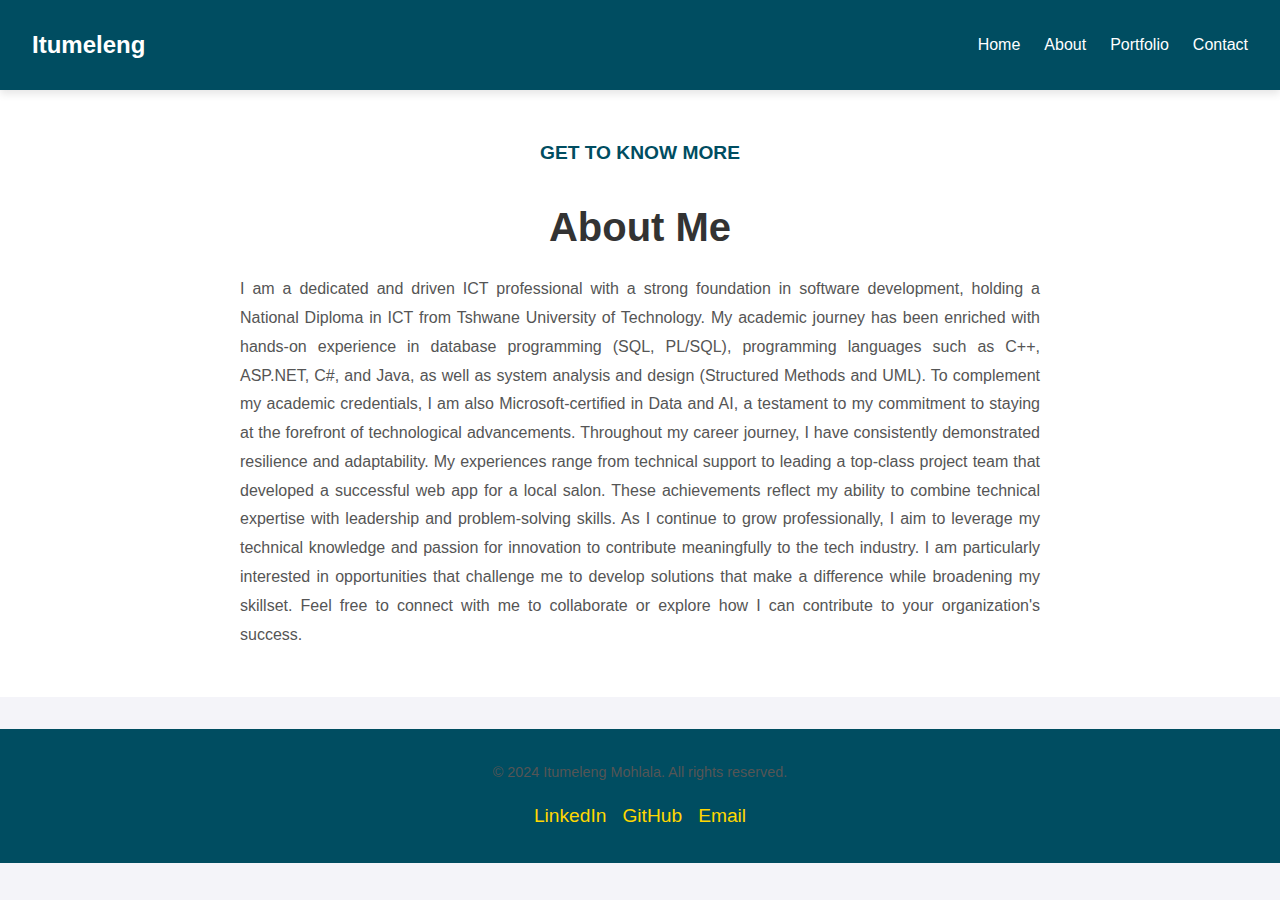
==== about.html @ 56065b53 "initialcommit" ====
<!DOCTYPE html>
<html lang="en">
<head>
    <meta charset="UTF-8">
    <meta name="viewport" content="width=device-width, initial-scale=1.0">
    <title>About - My Portfolio</title>
    <link rel="stylesheet" href="styles.css">
    <link rel="stylesheet" href="media.css">
</head>
<body>
    <nav>
        <div class="logo">Itumeleng</div>
        <ul class="nav-links">
            <li><a href="index.html">Home</a></li>
            <li><a href="about.html">About</a></li>
            <li><a href="portfolio.html">Portfolio</a></li>
            <li><a href="contact.html">Contact</a></li>
        </ul>
    </nav>
    <section id="about">
        <p class="section_text_p1">Get to know more</p>
        <h1 class="title">About Me</h1>
        <div class="about-details-container">
            <p>
                I am a dedicated and driven ICT professional with a strong foundation in software development, holding a National Diploma in ICT from Tshwane University of Technology. My academic journey has been enriched with hands-on experience in database programming (SQL, PL/SQL), programming languages such as C++, ASP.NET, C#, and Java, as well as system analysis and design (Structured Methods and UML).

                            To complement my academic credentials, I am also Microsoft-certified in Data and AI, a testament to my commitment to staying at the forefront of technological advancements.
                            
                            Throughout my career journey, I have consistently demonstrated resilience and adaptability. My experiences range from technical support to leading a top-class project team that developed a successful web app for a local salon. These achievements reflect my ability to combine technical expertise with leadership and problem-solving skills.
                            
                            As I continue to grow professionally, I aim to leverage my technical knowledge and passion for innovation to contribute meaningfully to the tech industry. I am particularly interested in opportunities that challenge me to develop solutions that make a difference while broadening my skillset.
                            
                            Feel free to connect with me to collaborate or explore how I can contribute to your organization's success.
                            

            </p>
        </div>
    </section>

    <footer>
        <div class="footer-container">
            <p>&copy; 2024 Itumeleng Mohlala. All rights reserved.</p>
            <ul class="social-links">
                <li><a href="https://www.linkedin.com/in/itumeleng-mohlala" target="_blank">LinkedIn</a></li>
                <li><a href="https://github.com/itumeleng-mohlala" target="_blank">GitHub</a></li>
                <li><a href="itumelengmohlala362@gmail.com">Email</a></li>
            </ul>
        </div>
    </footer>
</body>
</html>
---- styles.css ----
/* General styles */
body {
    margin: 0;
    font-family: 'Roboto', sans-serif;
    line-height: 1.6;
    color: #333;
    background-color: #f4f4f9;
}

h1, h2, h3, h4, h5, h6 {
    font-weight: 700;
    color: #222;
}

p {
    margin: 0 0 1rem;
    color: #555;
}

a {
    text-decoration: none;
    color: inherit;
}

/* Navbar styles */
nav {
    display: flex;
    justify-content: space-between;
    align-items: center;
    background-color: #004d61;
    color: #fff;
    padding: 1rem 2rem;
    box-shadow: 0 4px 8px rgba(0, 0, 0, 0.1);
    position: sticky;
    top: 0;
    z-index: 1000;
}

.logo {
    font-size: 1.5rem;
    font-weight: bold;
}

.nav-links {
    list-style: none;
    display: flex;
    gap: 1.5rem;
}

.nav-links a {
    color: #fff;
    font-weight: 500;
    transition: color 0.3s;
}

.nav-links a:hover {
    color: #ffd700;
}

/* Section styles */
section {
    padding: 3rem 2rem;
    text-align: center;
    background-color: #fff;
}

.section_text_p1 {
    font-size: 1.2rem;
    color: #004d61;
    margin-bottom: 0.5rem;
    font-weight: 600;
    text-transform: uppercase;
}

.title {
    font-size: 2.5rem;
    margin-bottom: 1rem;
    color: #333;
}

.about-details-container p,
.contact-details-container p,
.experience-details-container p {
    max-width: 800px;
    margin: 0 auto;
    line-height: 1.8;
    font-size: 1rem;
    color: #555;
    text-align: justify;
}

/* Portfolio section */
.details-container {
    display: flex;
    flex-wrap: wrap;
    justify-content: center;
    gap: 2rem;
    margin-top: 2rem;
}

.project-img {
    width: 100%;
    max-width: 300px;
    border-radius: 10px;
    box-shadow: 0 4px 8px rgba(0, 0, 0, 0.2);
    transition: transform 0.3s;
}

.project-img:hover {
    transform: scale(1.05);
}

.btn {
    display: inline-block;
    margin-top: 1rem;
    padding: 0.5rem 1rem;
    font-size: 1rem;
    font-weight: bold;
    color: #fff;
    background-color: #004d61;
    border: none;
    border-radius: 5px;
    transition: background-color 0.3s;
    cursor: pointer;
    text-transform: uppercase;
}

.btn:hover {
    background-color: #ffd700;
}

/* Footer styles */
footer {
    background-color: #004d61;
    color: #fff;
    text-align: center;
    padding: 2rem;
    margin-top: 2rem;
}

.footer-container {
    max-width: 800px;
    margin: 0 auto;
}

.footer-container p {
    margin: 0;
    font-size: 0.9rem;
}

.social-links {
    list-style: none;
    padding: 0;
    margin: 1rem 0 0;
    display: flex;
    justify-content: center;
    gap: 1rem;
}

.social-links a {
    text-decoration: none;
    color: #ffd700;
    font-size: 1.2rem;
    transition: color 0.3s;
}

.social-links a:hover {
    color: #fff;
}

/* Responsive design */
@media screen and (max-width: 768px) {
    .nav-links {
        flex-direction: column;
        align-items: center;
        gap: 0.8rem;
    }

    .details-container {
        flex-direction: column;
        align-items: center;
    }

    .about-details-container p {
        padding: 0 1rem;
    }
}
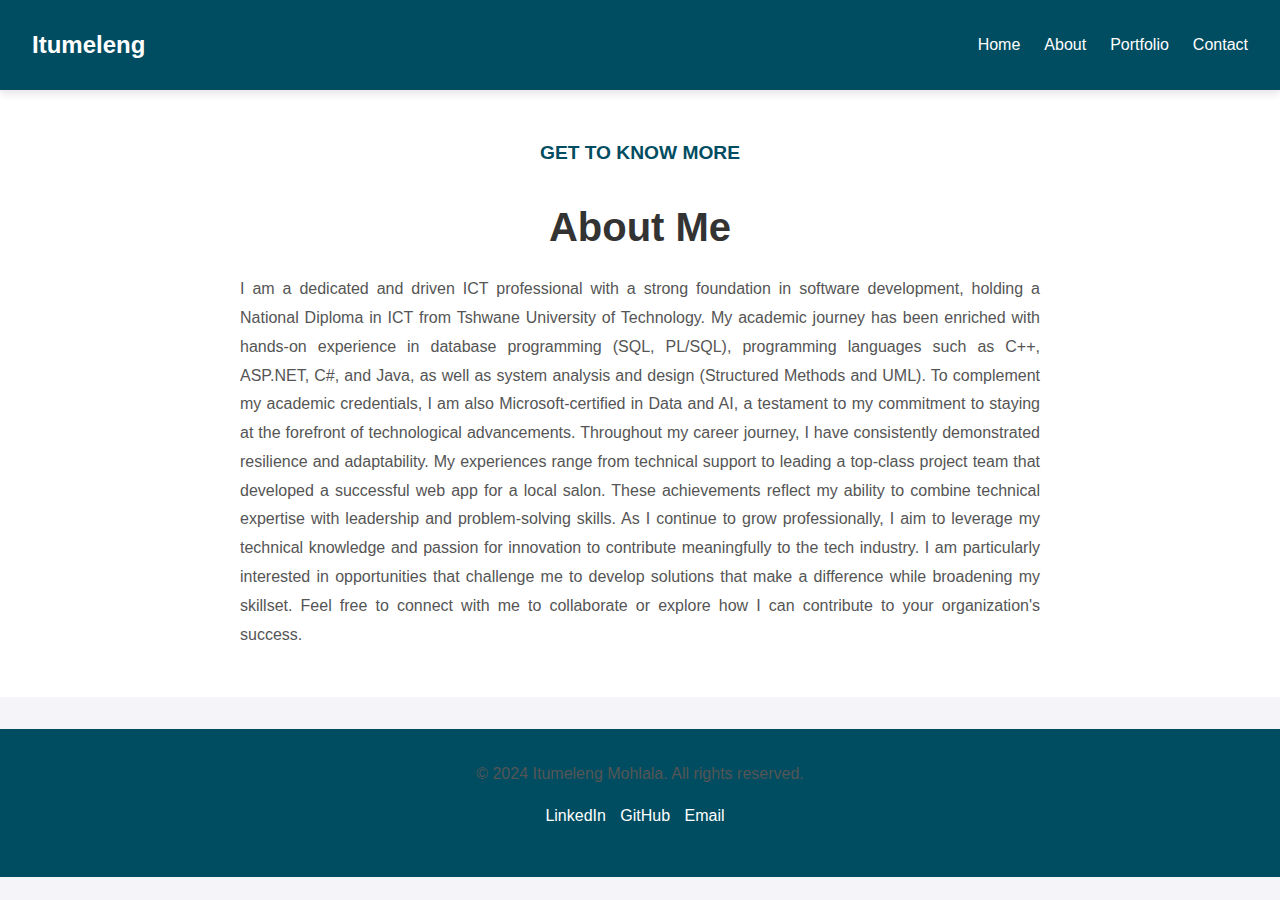
==== commit dfd08c43: "initialcommit" ====
--- a/about.html
+++ b/about.html
@@ -43,7 +43,7 @@
             <ul class="social-links">
                 <li><a href="https://www.linkedin.com/in/itumeleng-mohlala" target="_blank">LinkedIn</a></li>
                 <li><a href="https://github.com/itumeleng-mohlala" target="_blank">GitHub</a></li>
-                <li><a href="itumelengmohlala362@gmail.com">Email</a></li>
+                <li><a href="mailto:itumelengmohlala362@gmail.com">Email</a></li>
             </ul>
         </div>
     </footer>
--- a/styles.css
+++ b/styles.css
@@ -56,6 +56,8 @@
 .nav-links a:hover {
     color: #ffd700;
 }
+
+
 
 /* Section styles */
 section {
@@ -129,7 +131,7 @@
     background-color: #ffd700;
 }
 
-/* Footer styles */
+/* Footer styles 
 footer {
     background-color: #004d61;
     color: #fff;
@@ -166,8 +168,38 @@
 
 .social-links a:hover {
     color: #fff;
-}
-
+}*/
+footer {
+    background-color: #004d61;
+    color: #fff;
+    text-align: center;
+    padding: 2rem;
+    margin-top: 2rem;
+}
+
+.footer-container p {
+    margin-bottom: 10px;
+}
+
+.social-links {
+    list-style: none;
+    padding: 0;
+}
+
+.social-links li {
+    display: inline-block;
+    margin-right: 10px;
+}
+
+.social-links a {
+    color: white;
+    font-size: 16px;
+    transition: color 0.3s ease;
+}
+
+.social-links a:hover {
+    color: #f39c12;
+}
 /* Responsive design */
 @media screen and (max-width: 768px) {
     .nav-links {
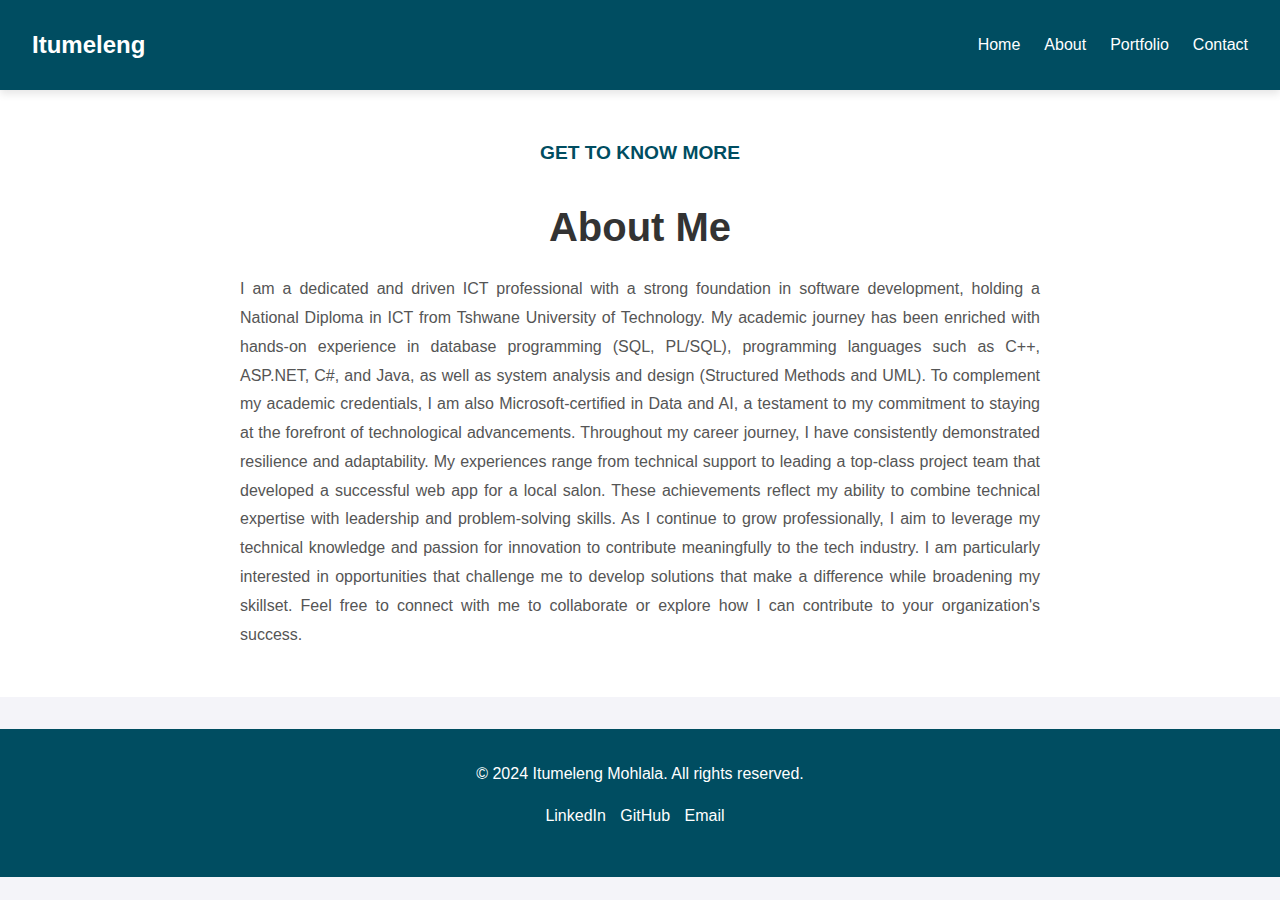
==== commit bc109d70: "updated2" ====
--- a/about.html
+++ b/about.html
@@ -39,7 +39,7 @@
 
     <footer>
         <div class="footer-container">
-            <p>&copy; 2024 Itumeleng Mohlala. All rights reserved.</p>
+            <p class="copyright">&copy; 2024 Itumeleng Mohlala. All rights reserved.</p>
             <ul class="social-links">
                 <li><a href="https://www.linkedin.com/in/itumeleng-mohlala" target="_blank">LinkedIn</a></li>
                 <li><a href="https://github.com/itumeleng-mohlala" target="_blank">GitHub</a></li>
--- a/styles.css
+++ b/styles.css
@@ -200,6 +200,9 @@
 .social-links a:hover {
     color: #f39c12;
 }
+.copyright{
+    color: rgb(255,255,255);
+}
 /* Responsive design */
 @media screen and (max-width: 768px) {
     .nav-links {
